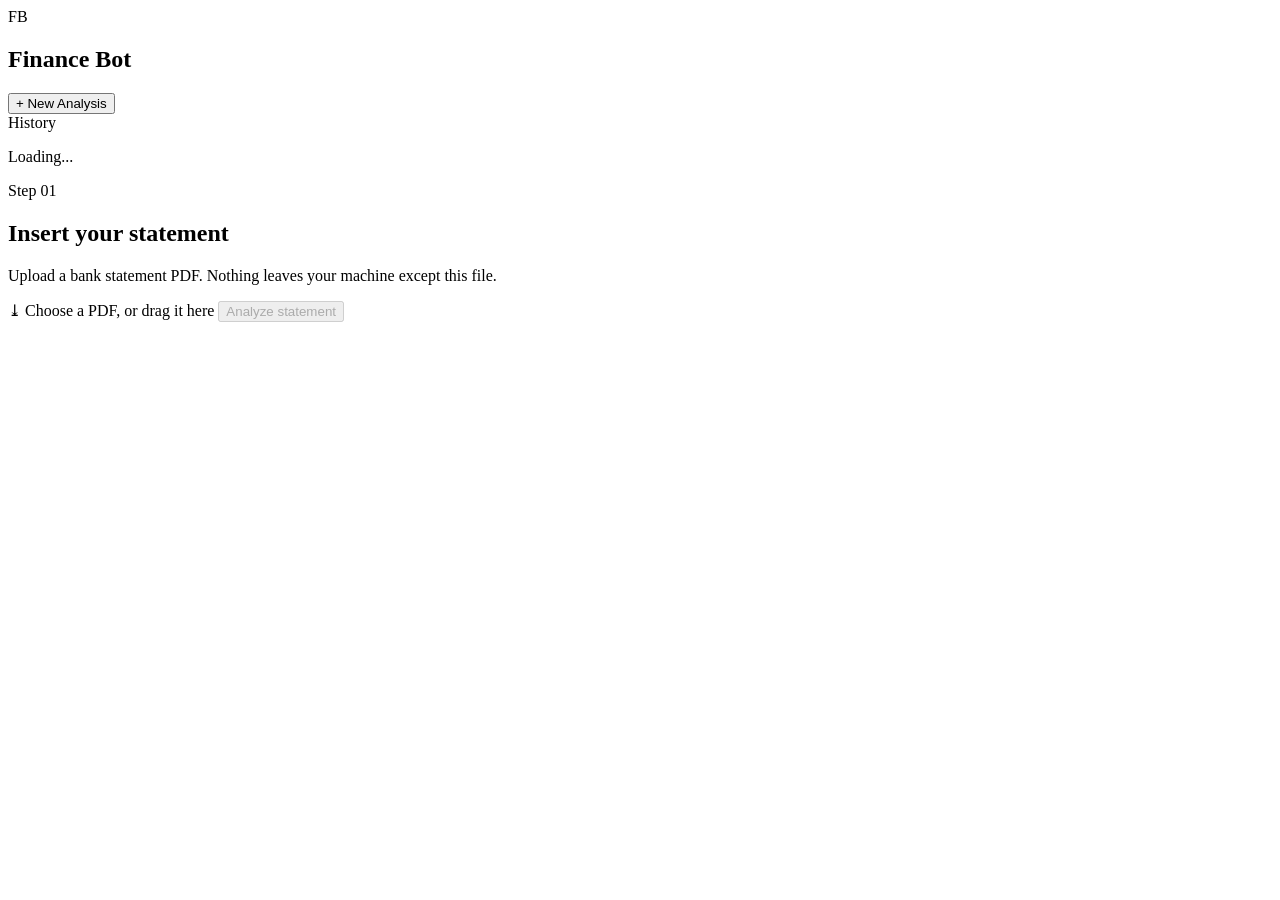
==== static/index.html @ c4c3cbe4 "left side baar like claude design done" ====
<!doctype html>
<html lang="en">
  <head>
    <meta charset="UTF-8" />
    <meta name="viewport" content="width=device-width, initial-scale=1.0" />
    <title>Finance Bot — Statement Analyzer</title>
    <link rel="preconnect" href="https://fonts.googleapis.com" />
    <link
      href="https://fonts.googleapis.com/css2?family=Fraunces:opsz,wght@9..144,500;9..144,600;9..144,700&family=IBM+Plex+Mono:wght@400;500;600&family=Inter:wght@400;500;600&display=swap"
      rel="stylesheet"
    />
    <link rel="stylesheet" href="/static/style.css" />
  </head>
  <body>
    <div class="app-shell">

      <!-- ---------- Sidebar ---------- -->
      <aside class="sidebar">
        <div class="sidebar__brand">
          <div class="topbar__mark">FB</div>
          <div>
            <h1>Finance Bot</h1>
          </div>
        </div>

        <button class="btn btn--primary sidebar__new" id="newAnalysisBtn">+ New Analysis</button>

        <div class="sidebar__section-label">History</div>
        <div class="sidebar__history" id="sidebarHistory">
          <p class="sidebar__empty">Loading...</p>
        </div>
      </aside>

      <!-- ---------- Main content ---------- -->
      <main class="wrap">

        <!-- ---------- Upload card ---------- -->
        <section class="passbook" id="uploadCard">
          <div class="passbook__header">
            <span class="eyebrow">Step 01</span>
            <h2>Insert your statement</h2>
            <p>
              Upload a bank statement PDF. Nothing leaves your machine except this
              file.
            </p>
          </div>

          <div class="perforation" aria-hidden="true"></div>

          <div class="passbook__body">
            <label for="fileInput" class="dropzone" id="dropzone">
              <span class="dropzone__icon">⤓</span>
              <span class="dropzone__text" id="dropzoneText"
                >Choose a PDF, or drag it here</span
              >
              <input type="file" id="fileInput" accept="application/pdf" hidden />
            </label>
            <button class="btn btn--primary" id="analyzeBtn" disabled>
              Analyze statement
            </button>
          </div>
        </section>

        <!-- ---------- Loading state ---------- -->
        <section class="state state--loading" id="loadingState" hidden>
          <div class="stamp-spin" aria-hidden="true"></div>
          <p>Reading entries, sorting the ledger…</p>
        </section>

        <!-- ---------- Error state ---------- -->
        <section class="state state--error" id="errorState" hidden>
          <p class="state__title">Could not read this statement</p>
          <p id="errorMessage">Something went wrong.</p>
          <button class="btn btn--ghost" id="retryBtn">Try another file</button>
        </section>

        <!-- ---------- Results ---------- -->
        <section class="results" id="results" hidden>
          <div class="passbook passbook--summary">
            <div class="passbook__header">
              <span class="eyebrow">Account holder</span>
              <h2 id="accName">—</h2>
              <p id="accDetails">—</p>
            </div>
            <div class="perforation" aria-hidden="true"></div>
            <div class="stat-row">
              <div class="stat">
                <span class="stat__label">Total spending</span>
                <span class="stat__value" id="statSpend">—</span>
              </div>
              <div class="stat">
                <span class="stat__label">Transactions</span>
                <span class="stat__value" id="statTxns">—</span>
              </div>
              <div class="stat">
                <span class="stat__label">Sent to people</span>
                <span class="stat__value" id="statSent">—</span>
              </div>
              <div class="stat">
                <span class="stat__label">Received from people</span>
                <span class="stat__value" id="statReceived">—</span>
              </div>
            </div>
          </div>

          <div class="grid-2">
            <div class="passbook">
              <div class="passbook__header passbook__header--tight">
                <span class="eyebrow">Ledger</span>
                <h3>Category breakdown</h3>
              </div>
              <table class="ledger-table" id="categoryTable">
                <thead>
                  <tr>
                    <th>Category</th>
                    <th>Amount</th>
                  </tr>
                </thead>
                <tbody></tbody>
              </table>
            </div>

            <div class="passbook">
              <div class="passbook__header passbook__header--tight">
                <span class="eyebrow">Visual</span>
                <h3>Where it went</h3>
              </div>
              <img
                class="chart-img"
                id="pieChart"
                src=""
                alt="Spending by category pie chart"
              />
            </div>
          </div>

          <div class="passbook">
            <div class="passbook__header passbook__header--tight">
              <span class="eyebrow">Visual</span>
              <h3>Spending by category</h3>
            </div>
            <img
              class="chart-img chart-img--wide"
              id="barChart"
              src=""
              alt="Spending by category bar chart"
            />
          </div>

          <div class="actions">
            
              class="btn btn--primary"
              id="downloadBtn"
              href="/download-report"
              download
              >Download full PDF report</a
            >
            <button class="btn btn--ghost" id="newUploadBtn">
              Analyze another statement
            </button>
          </div>
        </section>

      </main>

    </div>

    <script src="/static/script.js"></script>
  </body>
</html>
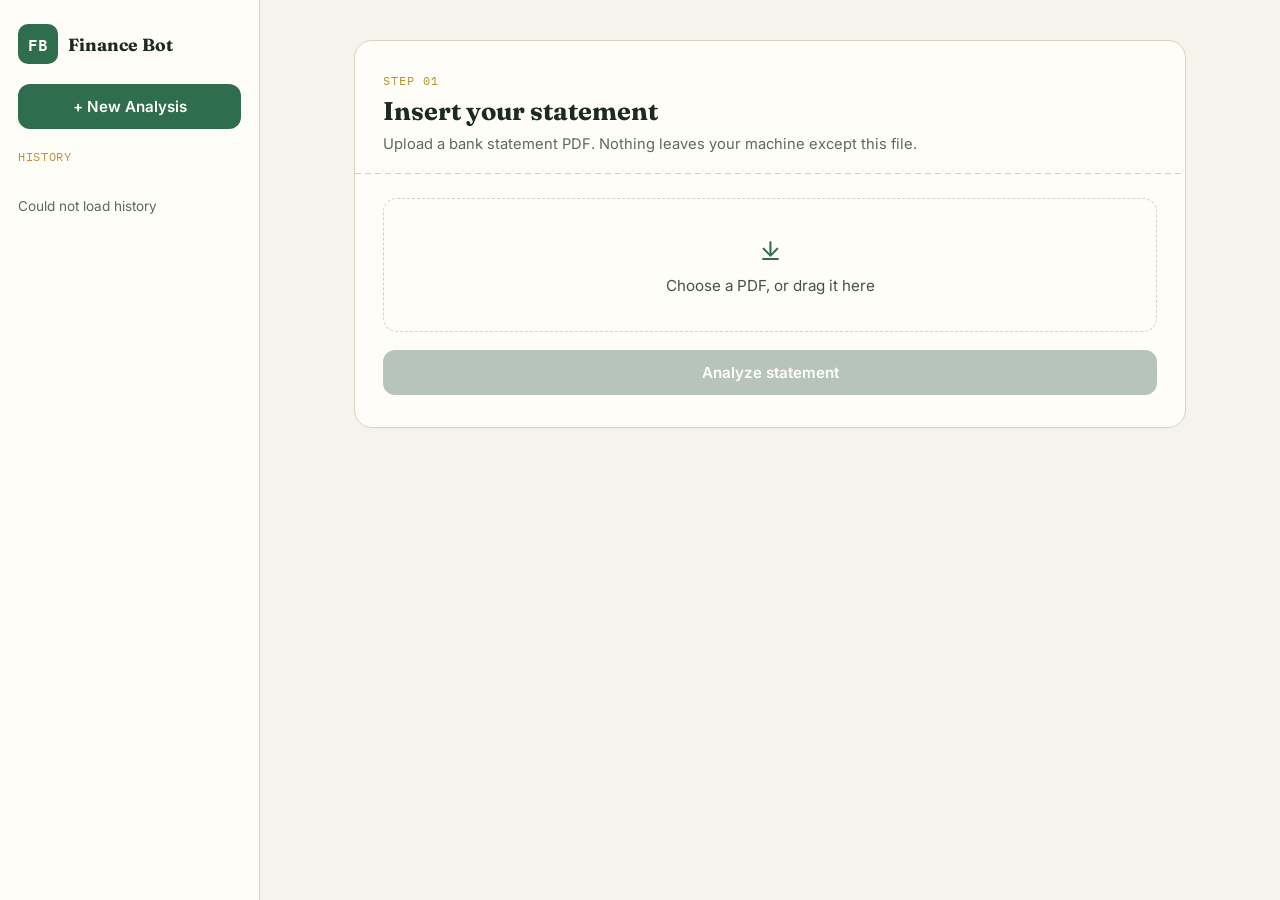
==== commit 3a957502: "main.py file has been redesigned minor changes remains" ====
--- a/static/index.html
+++ b/static/index.html
@@ -148,16 +148,8 @@
           </div>
 
           <div class="actions">
-            
-              class="btn btn--primary"
-              id="downloadBtn"
-              href="/download-report"
-              download
-              >Download full PDF report</a
-            >
-            <button class="btn btn--ghost" id="newUploadBtn">
-              Analyze another statement
-            </button>
+            <a class="btn btn--primary" id="downloadBtn" href="/download-report" download>Download full PDF report</a>
+            <button class="btn btn--ghost" id="newUploadBtn">Analyze another statement</button>
           </div>
         </section>
 
--- a/static/style.css
+++ b/static/style.css
@@ -0,0 +1,231 @@
+html, body {
+  margin: 0;
+  height: 100%;
+  overflow: hidden;
+}
+
+:root {
+  --ink: #1B2A22;
+  --paper: #F6F3EC;
+  --paper-raised: #FFFDF8;
+  --green: #2F6D4F;
+  --green-dark: #234F3A;
+  --red: #A8432E;
+  --gold: #B8933B;
+  --line: #D8D2C2;
+  --radius: 18px;
+}
+
+* { box-sizing: border-box; }
+
+body {
+  margin: 0;
+  background: var(--paper);
+  color: var(--ink);
+  font-family: 'Inter', sans-serif;
+  -webkit-font-smoothing: antialiased;
+}
+
+h1, h2, h3 { font-family: 'Fraunces', serif; margin: 0; }
+
+/* ---------- App shell (sidebar + content) ---------- */
+.app-shell {
+  display: flex;
+  height: 100vh;      /* min-height ki jagah height */
+  overflow: hidden;    /* naya add karo */
+}
+
+.sidebar {
+  width: 260px;
+  height: 100vh;       /* naya add karo */
+  background: var(--paper-raised);
+  border-right: 1px solid var(--line);
+  padding: 24px 18px;
+  display: flex;
+  flex-direction: column;
+  gap: 20px;
+  flex-shrink: 0;
+  overflow-y: auto;    /* naya add karo — sirf history list lambi ho to sidebar khud scroll kare */
+}
+
+.sidebar__brand {
+  display: flex;
+  align-items: center;
+  gap: 10px;
+}
+.sidebar__brand h1 { font-size: 1.1rem; }
+
+.topbar__mark {
+  width: 40px; height: 40px;
+  background: var(--green);
+  color: var(--paper-raised);
+  font-family: 'IBM Plex Mono', monospace;
+  font-weight: 600;
+  display: flex; align-items: center; justify-content: center;
+  border-radius: 10px;
+  flex-shrink: 0;
+}
+
+.sidebar__new { width: 100%; }
+
+.sidebar__section-label {
+  font-family: 'IBM Plex Mono', monospace;
+  font-size: 0.72rem;
+  letter-spacing: 0.06em;
+  text-transform: uppercase;
+  color: var(--gold);
+}
+
+.sidebar__history {
+  display: flex;
+  flex-direction: column;
+  gap: 6px;
+  overflow-y: auto;
+}
+
+.sidebar__item {
+  padding: 10px 12px;
+  border-radius: 10px;
+  cursor: pointer;
+  font-size: 0.85rem;
+  border: 1px solid transparent;
+}
+.sidebar__item:hover { background: #F0F4F0; border-color: var(--line); }
+.sidebar__item-name { font-weight: 600; display: block; }
+.sidebar__item-meta { font-size: 0.75rem; color: #5B6B60; display: block; margin-top: 2px; }
+
+.sidebar__empty { font-size: 0.85rem; color: #5B6B60; }
+
+.wrap {
+  flex: 1;
+  overflow-y: auto;
+  max-width: 880px;
+  margin: 0 auto;
+  padding: 40px 24px 80px;
+  display: flex;
+  flex-direction: column;
+  gap: 28px;
+}
+
+/* ---------- Passbook card ---------- */
+.passbook {
+  background: var(--paper-raised);
+  border: 1px solid var(--line);
+  border-radius: var(--radius);
+  overflow: hidden;
+}
+.passbook__header { padding: 28px 28px 20px; }
+.passbook__header--tight { padding: 20px 24px 14px; }
+.eyebrow {
+  font-family: 'IBM Plex Mono', monospace;
+  font-size: 0.72rem;
+  letter-spacing: 0.08em;
+  text-transform: uppercase;
+  color: var(--gold);
+}
+.passbook__header h2 { font-size: 1.6rem; margin-top: 6px; }
+.passbook__header h3 { font-size: 1.1rem; margin-top: 4px; }
+.passbook__header p { margin: 8px 0 0; color: #5B6B60; font-size: 0.92rem; }
+
+.perforation {
+  height: 1px;
+  background-image: linear-gradient(to right, var(--line) 60%, transparent 0%);
+  background-position: bottom;
+  background-size: 10px 1px;
+  background-repeat: repeat-x;
+}
+
+.passbook__body { padding: 24px 28px 32px; display: flex; flex-direction: column; gap: 18px; }
+
+/* ---------- Dropzone ---------- */
+.dropzone {
+  border: 1.5px dashed var(--line);
+  border-radius: 14px;
+  padding: 36px 20px;
+  display: flex;
+  flex-direction: column;
+  align-items: center;
+  gap: 10px;
+  cursor: pointer;
+  transition: border-color 0.15s ease, background 0.15s ease;
+}
+.dropzone:hover, .dropzone:focus-within { border-color: var(--green); background: #F0F4F0; }
+.dropzone__icon { font-size: 1.6rem; color: var(--green); }
+.dropzone__text { font-size: 0.95rem; color: #43524A; }
+
+/* ---------- Buttons ---------- */
+.btn {
+  font-family: 'Inter', sans-serif;
+  font-weight: 600;
+  font-size: 0.95rem;
+  padding: 13px 22px;
+  border-radius: 12px;
+  border: none;
+  cursor: pointer;
+  text-align: center;
+  text-decoration: none;
+  display: inline-block;
+}
+.btn--primary { background: var(--green); color: var(--paper-raised); }
+.btn--primary:hover { background: var(--green-dark); }
+.btn--primary:disabled { background: #B7C4BC; cursor: not-allowed; }
+.btn--ghost { background: transparent; border: 1.5px solid var(--line); color: var(--ink); }
+.btn--ghost:hover { border-color: var(--green); color: var(--green); }
+.btn:focus-visible { outline: 2px solid var(--green); outline-offset: 2px; }
+
+/* ---------- States ---------- */
+.state { text-align: center; padding: 60px 20px; color: #5B6B60; }
+.state__title { font-family: 'Fraunces', serif; font-size: 1.2rem; color: var(--red); margin-bottom: 6px; }
+.stamp-spin {
+  width: 44px; height: 44px;
+  margin: 0 auto 16px;
+  border: 3px solid var(--line);
+  border-top-color: var(--green);
+  border-radius: 50%;
+  animation: spin 0.8s linear infinite;
+}
+@keyframes spin { to { transform: rotate(360deg); } }
+@media (prefers-reduced-motion: reduce) { .stamp-spin { animation: none; } }
+
+/* ---------- Results ---------- */
+.results { display: flex; flex-direction: column; gap: 24px; }
+.results[hidden] { display: none; }
+
+
+.stat-row {
+  display: grid;
+  grid-template-columns: repeat(4, 1fr);
+  gap: 1px;
+  background: var(--line);
+}
+.stat {
+  background: var(--paper-raised);
+  padding: 20px;
+  display: flex;
+  flex-direction: column;
+  gap: 6px;
+}
+.stat__label { font-size: 0.78rem; color: #5B6B60; }
+.stat__value { font-family: 'IBM Plex Mono', monospace; font-size: 1.25rem; font-weight: 600; }
+
+.grid-2 { display: grid; grid-template-columns: 1fr 1fr; gap: 24px; }
+
+.ledger-table { width: 100%; border-collapse: collapse; font-family: 'IBM Plex Mono', monospace; font-size: 0.88rem; }
+.ledger-table th, .ledger-table td { text-align: left; padding: 10px 24px; border-bottom: 1px solid var(--line); }
+.ledger-table th { color: var(--gold); font-weight: 500; text-transform: uppercase; font-size: 0.72rem; letter-spacing: 0.06em; }
+.ledger-table td:last-child, .ledger-table th:last-child { text-align: right; }
+
+.chart-img { width: 100%; display: block; padding: 0 12px 20px; }
+.chart-img--wide { padding: 0 24px 24px; }
+
+.actions { display: flex; gap: 14px; justify-content: center; padding-top: 8px; }
+
+@media (max-width: 720px) {
+  .app-shell { flex-direction: column; }
+  .sidebar { width: 100%; border-right: none; border-bottom: 1px solid var(--line); }
+}
+
+@media (max-width: 640px) {
+  .stat-row { grid-template-columns: repeat(2, 1fr); }
+  .grid-2 { grid-template-columns: 1fr; }
+}
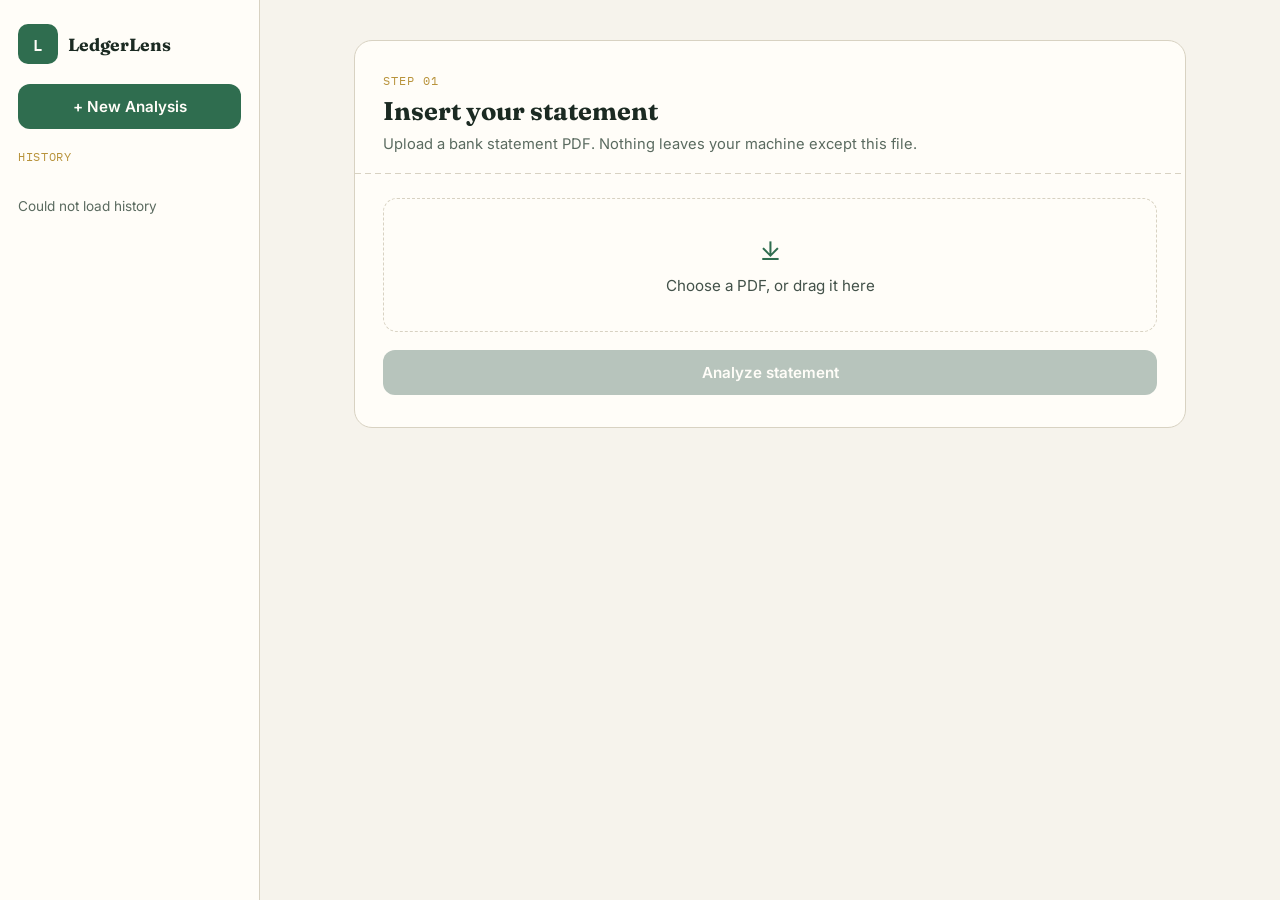
==== commit 0451b4c5: "name has been changed" ====
--- a/static/index.html
+++ b/static/index.html
@@ -17,9 +17,9 @@
       <!-- ---------- Sidebar ---------- -->
       <aside class="sidebar">
         <div class="sidebar__brand">
-          <div class="topbar__mark">FB</div>
+          <div class="topbar__mark">L</div>
           <div>
-            <h1>Finance Bot</h1>
+            <h1>LedgerLens</h1>
           </div>
         </div>
 
@@ -156,6 +156,18 @@
       </main>
 
     </div>
+    <div class="user-chip" id="user-chip" hidden>
+  <button type="button" class="user-chip__btn" id="user-btn" aria-haspopup="true" aria-expanded="false">
+    <span class="user-chip__avatar" id="user-avatar">?</span>
+    <span class="user-chip__name" id="user-name"></span>
+  </button>
+  <div class="user-chip__menu" id="user-menu" hidden>
+    <p class="user-chip__email" id="user-email"></p>
+    <button type="button" class="user-chip__logout" id="logout-btn">Log out</button>
+  </div>
+</div>
+
+<script src="/static/auth-guard.js"></script>
 
     <script src="/static/script.js"></script>
   </body>
--- a/static/style.css
+++ b/static/style.css
@@ -1,43 +1,51 @@
-html, body {
+html,
+body {
   margin: 0;
   height: 100%;
   overflow: hidden;
 }
 
 :root {
-  --ink: #1B2A22;
-  --paper: #F6F3EC;
-  --paper-raised: #FFFDF8;
-  --green: #2F6D4F;
-  --green-dark: #234F3A;
-  --red: #A8432E;
-  --gold: #B8933B;
-  --line: #D8D2C2;
+  --ink: #1b2a22;
+  --paper: #f6f3ec;
+  --paper-raised: #fffdf8;
+  --green: #2f6d4f;
+  --green-dark: #234f3a;
+  --red: #a8432e;
+  --gold: #b8933b;
+  --line: #d8d2c2;
   --radius: 18px;
 }
 
-* { box-sizing: border-box; }
+* {
+  box-sizing: border-box;
+}
 
 body {
   margin: 0;
   background: var(--paper);
   color: var(--ink);
-  font-family: 'Inter', sans-serif;
+  font-family: "Inter", sans-serif;
   -webkit-font-smoothing: antialiased;
 }
 
-h1, h2, h3 { font-family: 'Fraunces', serif; margin: 0; }
+h1,
+h2,
+h3 {
+  font-family: "Fraunces", serif;
+  margin: 0;
+}
 
 /* ---------- App shell (sidebar + content) ---------- */
 .app-shell {
   display: flex;
-  height: 100vh;      /* min-height ki jagah height */
-  overflow: hidden;    /* naya add karo */
+  height: 100vh;
+  overflow: hidden;
 }
 
 .sidebar {
   width: 260px;
-  height: 100vh;       /* naya add karo */
+  height: 100vh;
   background: var(--paper-raised);
   border-right: 1px solid var(--line);
   padding: 24px 18px;
@@ -45,7 +53,7 @@
   flex-direction: column;
   gap: 20px;
   flex-shrink: 0;
-  overflow-y: auto;    /* naya add karo — sirf history list lambi ho to sidebar khud scroll kare */
+  overflow-y: auto;
 }
 
 .sidebar__brand {
@@ -53,23 +61,30 @@
   align-items: center;
   gap: 10px;
 }
-.sidebar__brand h1 { font-size: 1.1rem; }
+.sidebar__brand h1 {
+  font-size: 1.1rem;
+}
 
 .topbar__mark {
-  width: 40px; height: 40px;
+  width: 40px;
+  height: 40px;
   background: var(--green);
   color: var(--paper-raised);
-  font-family: 'IBM Plex Mono', monospace;
+  font-family: "IBM Plex Mono", monospace;
   font-weight: 600;
-  display: flex; align-items: center; justify-content: center;
+  display: flex;
+  align-items: center;
+  justify-content: center;
   border-radius: 10px;
   flex-shrink: 0;
 }
 
-.sidebar__new { width: 100%; }
+.sidebar__new {
+  width: 100%;
+}
 
 .sidebar__section-label {
-  font-family: 'IBM Plex Mono', monospace;
+  font-family: "IBM Plex Mono", monospace;
   font-size: 0.72rem;
   letter-spacing: 0.06em;
   text-transform: uppercase;
@@ -84,17 +99,71 @@
 }
 
 .sidebar__item {
+  position: relative;
   padding: 10px 12px;
   border-radius: 10px;
   cursor: pointer;
   font-size: 0.85rem;
   border: 1px solid transparent;
 }
-.sidebar__item:hover { background: #F0F4F0; border-color: var(--line); }
-.sidebar__item-name { font-weight: 600; display: block; }
-.sidebar__item-meta { font-size: 0.75rem; color: #5B6B60; display: block; margin-top: 2px; }
-
-.sidebar__empty { font-size: 0.85rem; color: #5B6B60; }
+.sidebar__item:hover {
+  background: #f0f4f0;
+  border-color: var(--line);
+}
+
+.sidebar__item-row {
+  display: flex;
+  justify-content: space-between;
+  align-items: flex-start;
+  gap: 8px;
+}
+
+.sidebar__item-info {
+  display: flex;
+  flex-direction: column;
+  flex: 1;
+  min-width: 0;
+}
+
+.sidebar__item-name {
+  font-weight: 600;
+  display: block;
+}
+.sidebar__item-meta {
+  font-size: 0.75rem;
+  color: #5b6b60;
+  display: block;
+  margin-top: 2px;
+}
+
+.sidebar__empty {
+  font-size: 0.85rem;
+  color: #5b6b60;
+}
+
+.sidebar__menu-btn {
+  background: transparent;
+  border: none;
+  outline: none;
+  appearance: none;
+  -webkit-appearance: none;
+  font: inherit;
+  cursor: pointer;
+  font-size: 1.1rem;
+  line-height: 1;
+  padding: 2px 8px;
+  border-radius: 6px;
+  color: #5b6b60;
+  flex-shrink: 0;
+}
+.sidebar__menu-btn:hover {
+  background: var(--line);
+  color: var(--ink);
+}
+.sidebar__menu-btn:focus {
+  outline: none;
+  box-shadow: none;
+}
 
 .wrap {
   flex: 1;
@@ -114,18 +183,32 @@
   border-radius: var(--radius);
   overflow: hidden;
 }
-.passbook__header { padding: 28px 28px 20px; }
-.passbook__header--tight { padding: 20px 24px 14px; }
+.passbook__header {
+  padding: 28px 28px 20px;
+}
+.passbook__header--tight {
+  padding: 20px 24px 14px;
+}
 .eyebrow {
-  font-family: 'IBM Plex Mono', monospace;
+  font-family: "IBM Plex Mono", monospace;
   font-size: 0.72rem;
   letter-spacing: 0.08em;
   text-transform: uppercase;
   color: var(--gold);
 }
-.passbook__header h2 { font-size: 1.6rem; margin-top: 6px; }
-.passbook__header h3 { font-size: 1.1rem; margin-top: 4px; }
-.passbook__header p { margin: 8px 0 0; color: #5B6B60; font-size: 0.92rem; }
+.passbook__header h2 {
+  font-size: 1.6rem;
+  margin-top: 6px;
+}
+.passbook__header h3 {
+  font-size: 1.1rem;
+  margin-top: 4px;
+}
+.passbook__header p {
+  margin: 8px 0 0;
+  color: #5b6b60;
+  font-size: 0.92rem;
+}
 
 .perforation {
   height: 1px;
@@ -135,7 +218,12 @@
   background-repeat: repeat-x;
 }
 
-.passbook__body { padding: 24px 28px 32px; display: flex; flex-direction: column; gap: 18px; }
+.passbook__body {
+  padding: 24px 28px 32px;
+  display: flex;
+  flex-direction: column;
+  gap: 18px;
+}
 
 /* ---------- Dropzone ---------- */
 .dropzone {
@@ -147,15 +235,27 @@
   align-items: center;
   gap: 10px;
   cursor: pointer;
-  transition: border-color 0.15s ease, background 0.15s ease;
-}
-.dropzone:hover, .dropzone:focus-within { border-color: var(--green); background: #F0F4F0; }
-.dropzone__icon { font-size: 1.6rem; color: var(--green); }
-.dropzone__text { font-size: 0.95rem; color: #43524A; }
+  transition:
+    border-color 0.15s ease,
+    background 0.15s ease;
+}
+.dropzone:hover,
+.dropzone:focus-within {
+  border-color: var(--green);
+  background: #f0f4f0;
+}
+.dropzone__icon {
+  font-size: 1.6rem;
+  color: var(--green);
+}
+.dropzone__text {
+  font-size: 0.95rem;
+  color: #43524a;
+}
 
 /* ---------- Buttons ---------- */
 .btn {
-  font-family: 'Inter', sans-serif;
+  font-family: "Inter", sans-serif;
   font-weight: 600;
   font-size: 0.95rem;
   padding: 13px 22px;
@@ -166,31 +266,72 @@
   text-decoration: none;
   display: inline-block;
 }
-.btn--primary { background: var(--green); color: var(--paper-raised); }
-.btn--primary:hover { background: var(--green-dark); }
-.btn--primary:disabled { background: #B7C4BC; cursor: not-allowed; }
-.btn--ghost { background: transparent; border: 1.5px solid var(--line); color: var(--ink); }
-.btn--ghost:hover { border-color: var(--green); color: var(--green); }
-.btn:focus-visible { outline: 2px solid var(--green); outline-offset: 2px; }
+.btn--primary {
+  background: var(--green);
+  color: var(--paper-raised);
+}
+.btn--primary:hover {
+  background: var(--green-dark);
+}
+.btn--primary:disabled {
+  background: #b7c4bc;
+  cursor: not-allowed;
+}
+.btn--ghost {
+  background: transparent;
+  border: 1.5px solid var(--line);
+  color: var(--ink);
+}
+.btn--ghost:hover {
+  border-color: var(--green);
+  color: var(--green);
+}
+.btn:focus-visible {
+  outline: 2px solid var(--green);
+  outline-offset: 2px;
+}
 
 /* ---------- States ---------- */
-.state { text-align: center; padding: 60px 20px; color: #5B6B60; }
-.state__title { font-family: 'Fraunces', serif; font-size: 1.2rem; color: var(--red); margin-bottom: 6px; }
+.state {
+  text-align: center;
+  padding: 60px 20px;
+  color: #5b6b60;
+}
+.state__title {
+  font-family: "Fraunces", serif;
+  font-size: 1.2rem;
+  color: var(--red);
+  margin-bottom: 6px;
+}
 .stamp-spin {
-  width: 44px; height: 44px;
+  width: 44px;
+  height: 44px;
   margin: 0 auto 16px;
   border: 3px solid var(--line);
   border-top-color: var(--green);
   border-radius: 50%;
   animation: spin 0.8s linear infinite;
 }
-@keyframes spin { to { transform: rotate(360deg); } }
-@media (prefers-reduced-motion: reduce) { .stamp-spin { animation: none; } }
+@keyframes spin {
+  to {
+    transform: rotate(360deg);
+  }
+}
+@media (prefers-reduced-motion: reduce) {
+  .stamp-spin {
+    animation: none;
+  }
+}
 
 /* ---------- Results ---------- */
-.results { display: flex; flex-direction: column; gap: 24px; }
-.results[hidden] { display: none; }
-
+.results {
+  display: flex;
+  flex-direction: column;
+  gap: 24px;
+}
+.results[hidden] {
+  display: none;
+}
 
 .stat-row {
   display: grid;
@@ -205,27 +346,195 @@
   flex-direction: column;
   gap: 6px;
 }
-.stat__label { font-size: 0.78rem; color: #5B6B60; }
-.stat__value { font-family: 'IBM Plex Mono', monospace; font-size: 1.25rem; font-weight: 600; }
-
-.grid-2 { display: grid; grid-template-columns: 1fr 1fr; gap: 24px; }
-
-.ledger-table { width: 100%; border-collapse: collapse; font-family: 'IBM Plex Mono', monospace; font-size: 0.88rem; }
-.ledger-table th, .ledger-table td { text-align: left; padding: 10px 24px; border-bottom: 1px solid var(--line); }
-.ledger-table th { color: var(--gold); font-weight: 500; text-transform: uppercase; font-size: 0.72rem; letter-spacing: 0.06em; }
-.ledger-table td:last-child, .ledger-table th:last-child { text-align: right; }
-
-.chart-img { width: 100%; display: block; padding: 0 12px 20px; }
-.chart-img--wide { padding: 0 24px 24px; }
-
-.actions { display: flex; gap: 14px; justify-content: center; padding-top: 8px; }
+.stat__label {
+  font-size: 0.78rem;
+  color: #5b6b60;
+}
+.stat__value {
+  font-family: "IBM Plex Mono", monospace;
+  font-size: 1.25rem;
+  font-weight: 600;
+}
+
+.grid-2 {
+  display: grid;
+  grid-template-columns: 1fr 1fr;
+  gap: 24px;
+}
+
+.ledger-table {
+  width: 100%;
+  border-collapse: collapse;
+  font-family: "IBM Plex Mono", monospace;
+  font-size: 0.88rem;
+}
+.ledger-table th,
+.ledger-table td {
+  text-align: left;
+  padding: 10px 24px;
+  border-bottom: 1px solid var(--line);
+}
+.ledger-table th {
+  color: var(--gold);
+  font-weight: 500;
+  text-transform: uppercase;
+  font-size: 0.72rem;
+  letter-spacing: 0.06em;
+}
+.ledger-table td:last-child,
+.ledger-table th:last-child {
+  text-align: right;
+}
+
+.chart-img {
+  width: 100%;
+  display: block;
+  padding: 0 12px 20px;
+}
+.chart-img--wide {
+  padding: 0 24px 24px;
+}
+
+.actions {
+  display: flex;
+  gap: 14px;
+  justify-content: center;
+  padding-top: 8px;
+}
+
+/* ---------- Context menu (floating, dark) ---------- */
+.context-menu {
+  position: fixed;
+  background: #262624;
+  border-radius: 12px;
+  padding: 6px;
+  min-width: 150px;
+  box-shadow: 0 8px 24px rgba(0, 0, 0, 0.35);
+  z-index: 1000;
+}
+
+.context-menu__item {
+  display: flex;
+  align-items: center;
+  gap: 10px;
+  width: 100%;
+  padding: 10px 12px;
+  background: transparent;
+  border: none;
+  border-radius: 8px;
+  cursor: pointer;
+  font-size: 0.9rem;
+  text-align: left;
+  color: #f0f0ee;
+}
+.context-menu__item:hover {
+  background: rgba(255, 255, 255, 0.08);
+}
+
+.context-menu__item--danger {
+  color: #e86a5c;
+}
+.context-menu__item--danger:hover {
+  background: rgba(232, 106, 92, 0.15);
+}
 
 @media (max-width: 720px) {
-  .app-shell { flex-direction: column; }
-  .sidebar { width: 100%; border-right: none; border-bottom: 1px solid var(--line); }
+  .app-shell {
+    flex-direction: column;
+  }
+  .sidebar {
+    width: 100%;
+    border-right: none;
+    border-bottom: 1px solid var(--line);
+  }
 }
 
 @media (max-width: 640px) {
-  .stat-row { grid-template-columns: repeat(2, 1fr); }
-  .grid-2 { grid-template-columns: 1fr; }
+  .stat-row {
+    grid-template-columns: repeat(2, 1fr);
+  }
+  .grid-2 {
+    grid-template-columns: 1fr;
+  }
+}
+
+.sidebar__item--active {
+  background: rgba(47, 109, 79, 0.1);
+  border-color: var(--green);
+}
+
+/* ---------- Logged-in user chip (top right) ---------- */
+.user-chip {
+  position: fixed;
+  top: 20px;
+  right: 24px;
+  z-index: 50;
+}
+.user-chip[hidden] { display: none; }
+
+.user-chip__btn {
+  display: flex;
+  align-items: center;
+  gap: 10px;
+  padding: 6px 14px 6px 6px;
+  font: inherit;
+  font-weight: 500;
+  color: var(--ink, #1B2A22);
+  background: var(--paper-raised, #FFFDF8);
+  border: 1px solid var(--line, #D8D2C2);
+  border-radius: 999px;
+  cursor: pointer;
+}
+.user-chip__btn:hover { border-color: var(--green, #2F6D4F); }
+.user-chip__btn:focus-visible { outline: 2px solid var(--gold, #B8933B); outline-offset: 2px; }
+
+.user-chip__avatar {
+  display: grid;
+  place-items: center;
+  width: 34px;
+  height: 34px;
+  border-radius: 50%;
+  background: var(--green, #2F6D4F);
+  color: #fff;
+  font-weight: 700;
+}
+
+.user-chip__menu {
+  position: absolute;
+  top: calc(100% + 8px);
+  right: 0;
+  min-width: 220px;
+  padding: 14px;
+  background: var(--paper-raised, #FFFDF8);
+  border: 1px solid var(--line, #D8D2C2);
+  border-radius: 12px;
+}
+.user-chip__menu[hidden] { display: none; }
+
+.user-chip__email {
+  margin: 0 0 12px;
+  font-size: 0.85rem;
+  color: #5d6b62;
+  word-break: break-all;
+}
+.user-chip__logout {
+  width: 100%;
+  padding: 10px 14px;
+  font: inherit;
+  font-weight: 600;
+  color: var(--ink, #1B2A22);
+  background: transparent;
+  border: 1.5px solid var(--line, #D8D2C2);
+  border-radius: 10px;
+  cursor: pointer;
+}
+.user-chip__logout:hover {
+  border-color: var(--green, #2F6D4F);
+  color: var(--green, #2F6D4F);
+}
+
+@media (max-width: 560px) {
+  .user-chip { top: 12px; right: 12px; }
+  .user-chip__name { display: none; }
+  .user-chip__btn { padding-right: 6px; }
 }
